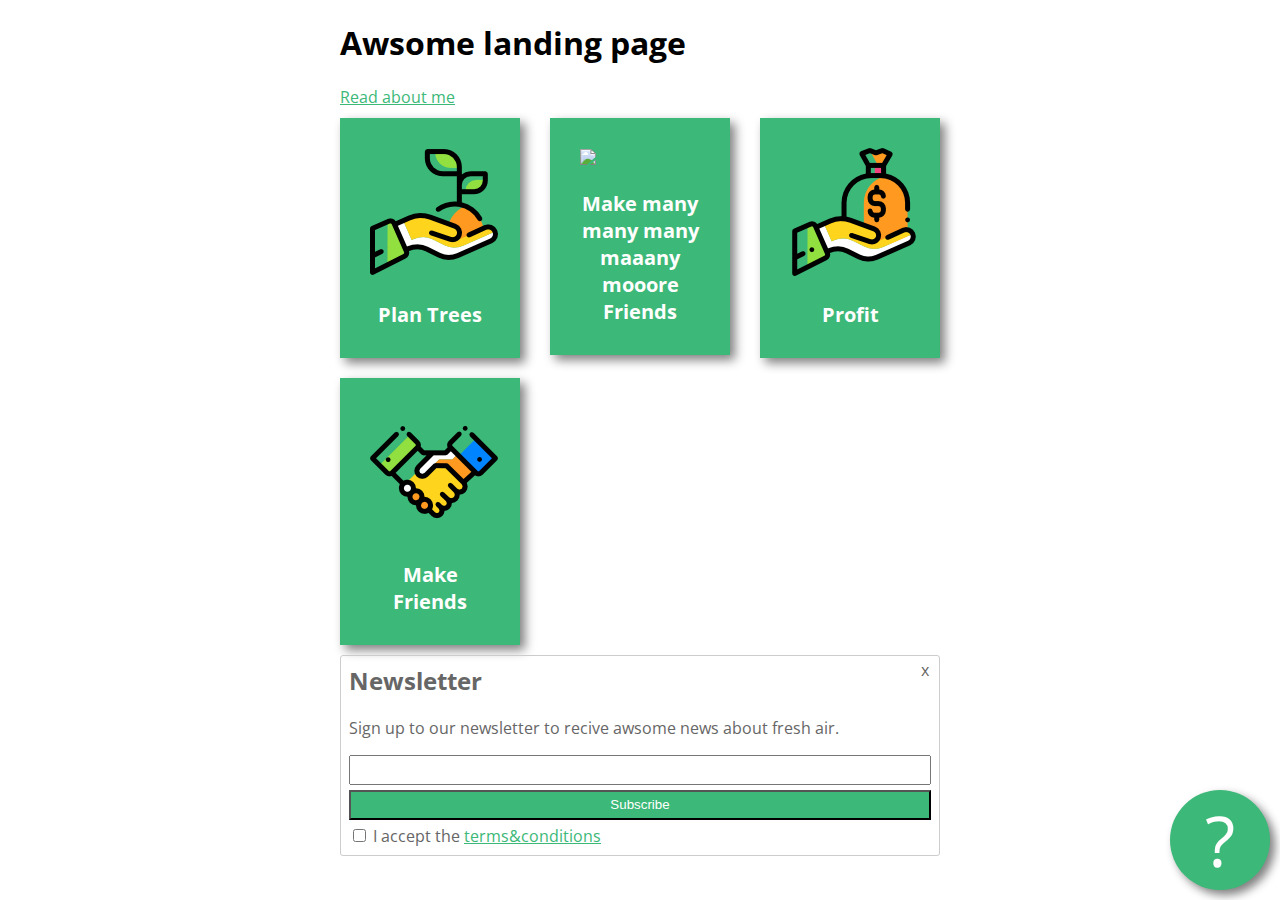
==== downloaded codepan/index.html @ 770f9e78 "add download codepen" ====
<!DOCTYPE html>
<html lang="en" >
<head>
  <meta charset="UTF-8">
  <title>CodePen - W1D3 - First Webpage</title>
  <link href="https://fonts.googleapis.com/css2?family=Open+Sans:wght@300;700&display=swap" rel="stylesheet"><link rel="stylesheet" href="./style.css">

</head>
<body>
<!-- partial:index.partial.html -->
<main>
  <h1>Awsome landing page</h1>
  <a href="about.html">Read about me</a>
  <div class="key-features">
    <div class="feature">
      <img src="images/tree.png" alt="">
      <p>Plan Trees</p>
    </div>
    <div class="feature">
      <img src=https://github.com/green-fox-academy/stayathome-syllabus/blob/master/week01/assets/deal.png?raw=truealt="">
      <p>Make many many many maaany mooore Friends</p>
    </div>
    <div class="feature">
      <img src="images/money.png" alt="">
      <p>Profit</p>
    </div>
    <div class="feature">
      <img src="images/deal.png">
      <p>Make Friends</p>
    </div>
  </div>
  <form class="newsletter-form">
    <h2>Newsletter</h2>
    <p>Sign up to our newsletter to recive awsome news about fresh air.</p>
    <div><!-- přidáním div udělám zalomení, je to blokový element-->
      <input type="text">
    </div>
    <div>
      <input type="submit" value="Subscribe">
     </div>
      <input type="checkbox" id="tac">
      <label for="tac">
      I accept the <a href="http://example.org" target="_blank">terms&conditions</a>
    </label>
   <div class="exit-button">x</div>
  </form>
  <div class="question-button">?</div>
</main>
<!-- partial -->
  
</body>
</html>
---- downloaded codepan/style.css ----
body {
  font-family: 'Open Sans', sans-serif;
}
main{
  width: 600px;
  margin: 0 auto;
}
.newsletter-form {
  color:#666666;
  border: 1px solid #cccccc;
  padding: 8px;
  border-radius: 3px;
  position: relative;
}
.newsletter-form h2 {
  margin-top: 0px
}
a{
  color: #3CB878;
}
input[type="text"] {
  width: 100%;
  box-sizing: border-box;
  height: 30px;
  margin: 0 0 5px;
}
input[type="submit"] {
  width: 100%;
  box-sizing: border-box;
  background: #3CB878;
  color: white;
  height: 30px;
  margin: 0 0 5px; 
  cursor: pointer;
}
.exit-button {
  position: absolute;
  top: 3px;
  right: 10px;
  cursor: pointer;
}
.question-button {
  position: fixed;
  bottom: 10px;
  right: 10px;
  width: 100px;
  height: 100px;
  line-height: 100px;
  color: white;
  font-size: 70px;
  text-align: center;
  border-radius: 50%;
  background: #3cb878;
  z-index: 10;
  cursor: pointer;
  box-shadow: 5px 5px 10px grey;
}
.key-features {
  display: flex;
  justify-content: space-between;
  flex-wrap: wrap;
  align-items:flex-start;

}
.feature{
  background: #3cb878;
  padding: 30px;
  margin: 10px 0; 
  width: 120px;
  box-shadow: 5px 5px 10px grey;
}

.feature p{
  color: white;
  font-size: 20px;
  font-weight: bold;
  margin-bottom: 0;
  text-align:center;
}
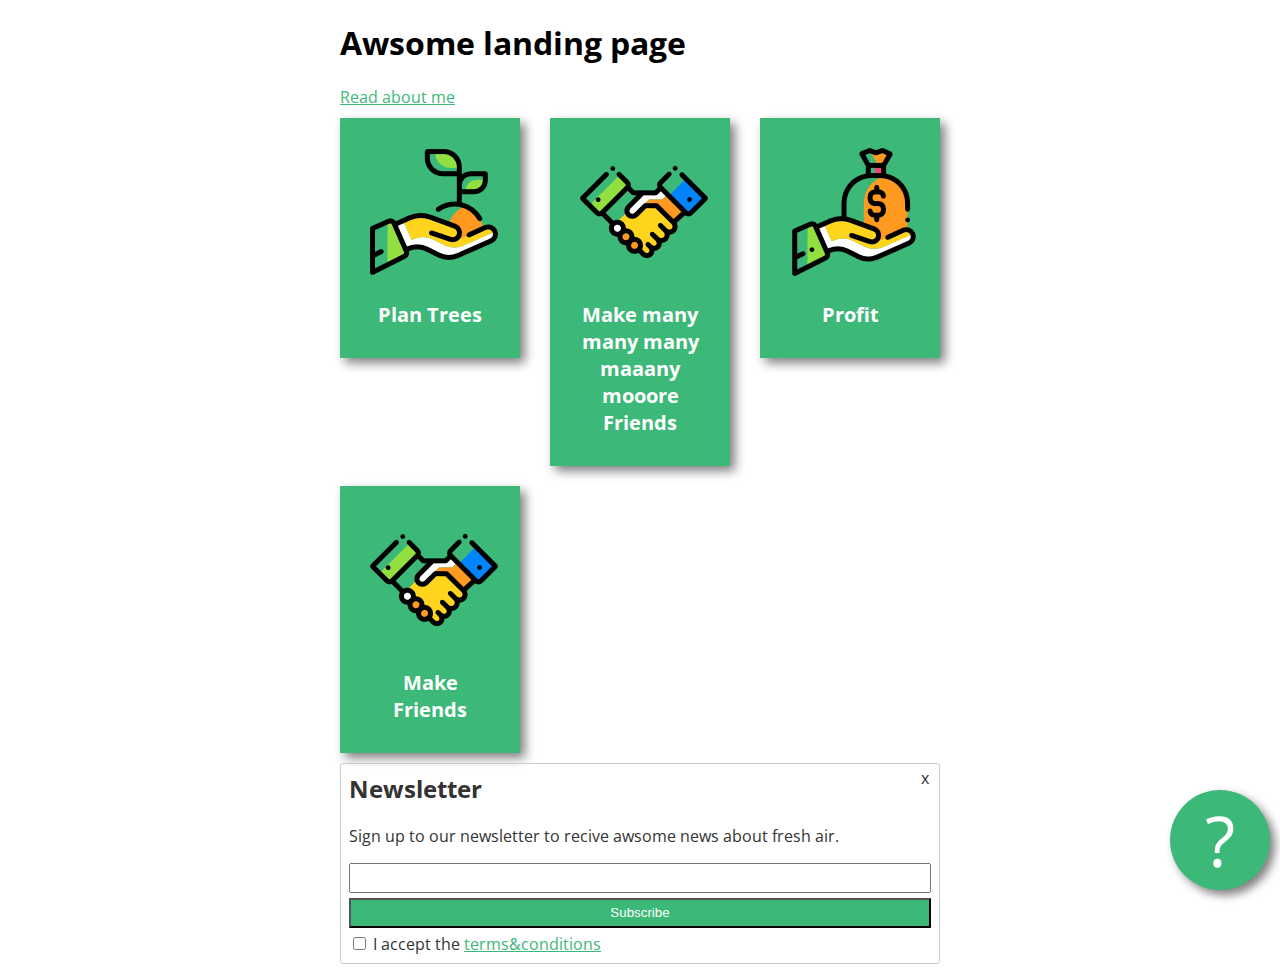
==== commit db58411d: "Update index.html" ====
--- a/downloaded codepan/index.html
+++ b/downloaded codepan/index.html
@@ -17,7 +17,7 @@
       <p>Plan Trees</p>
     </div>
     <div class="feature">
-      <img src=https://github.com/green-fox-academy/stayathome-syllabus/blob/master/week01/assets/deal.png?raw=truealt="">
+      <img src="images/deal.png">
       <p>Make many many many maaany mooore Friends</p>
     </div>
     <div class="feature">
--- a/downloaded codepan/style.css
+++ b/downloaded codepan/style.css
@@ -6,7 +6,7 @@
   margin: 0 auto;
 }
 .newsletter-form {
-  color:#666666;
+  color:#333333;
   border: 1px solid #cccccc;
   padding: 8px;
   border-radius: 3px;
